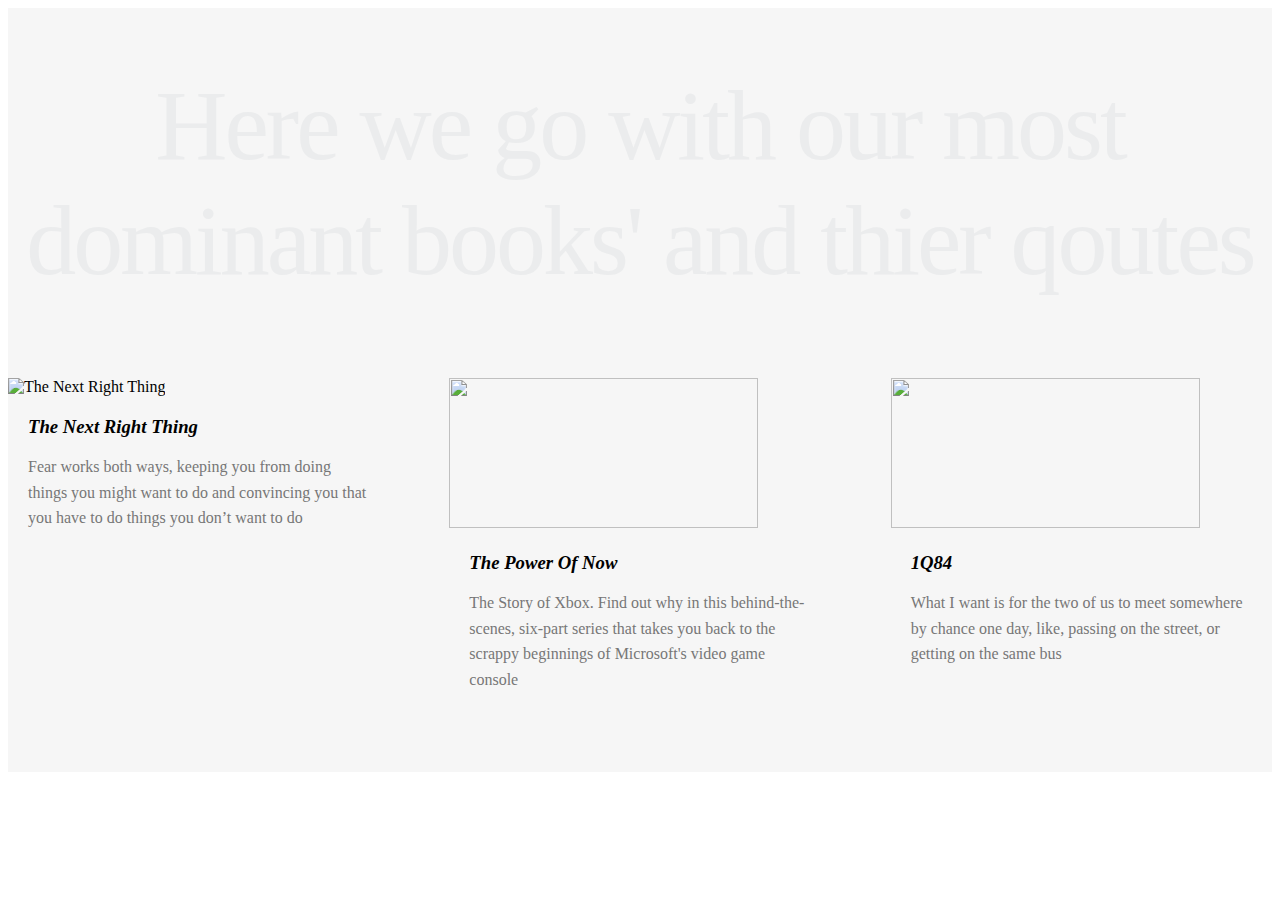
==== templates/topBooks.html @ e4f7e015 "michale jjack" ====
<!DOCTYPE html>
<html>
  <head>
    <meta charset="utf-8">
    <meta name="viewport" content="width=device-width, initial-scale=1">
    <title></title>
    <link rel="stylesheet" type="text/css" href="../css/topBooks.css">
  </head>
  <body>
    <div class="portfolio" id="portfolio">
      <div class="container">
        <h2 class="special-heading">Here we go with our most dominant books' and thier qoutes</h2>
        <div class="portfolio-content">
          <div class="card">
            <img src="https://i.gr-assets.com/images/S/compressed.photo.goodreads.com/books/1549631297l/42244997._SY475_.jpg" alt="The Next Right Thing" />
            <div class="info">
              <h3><i>The Next Right Thing</i></h3>
              <p>Fear works both ways, keeping you from doing things you might want to do and convincing you that you have to do things you don’t want to do</p>
            </div>
          </div>
          <div class="card">
            <img src="https://th.bing.com/th/id/OIP.ykjO6028R8Ld0HO6kU9VYAAAAA?pid=ImgDet&w=192&h=277&c=7"alt="" />
            <div class="info">
              <h3><i>The Power Of Now</i></h3>
              <p>The Story of Xbox. Find out why in this behind-the-scenes, six-part series that takes you back to the scrappy beginnings of Microsoft's video game console</p>
            </div>
          </div>
          <div class="card">
            <img src="https://i1.wp.com/SailEMagazine.com/wp-content/uploads/2014/09/Pocket-full-of-books_-Sep-2014.jpg?resize=391%2C600" alt="" />
            <div class="info">
              <h3><i>1Q84</i></h3>
              <p>What I want is for the two of us to meet somewhere by chance one day, like, passing on the street, or getting on the same bus</p>
            </div>
          </div>
        </div>
      </div>
    </div>
  </body>
</html>
---- css/topBooks.css ----
:root {
  --main-color: #10cab7;
  --txt-color: #fff;
  --secondary-color: #2c4755;
  --section-padding: 60px;
  --section-background: #f6f6f6;
  --main-duration: 0.5s;
}
.portfolio {
  padding-top: var(--section-padding);
  padding-bottom: var(--section-padding);
  background-color: var(--section-background);
}

.special-heading {
  color: #ebeced;
  font-size: 100px;
  text-align: center;
  font-weight: 400;
  letter-spacing: -3px;
  margin: 0;
}
.special-heading + p {
  margin: -30px 0 0;
  font-size: 20px;
  text-align: center;
  color: #797979;
}

.portfolio .portfolio-content {
  display: grid;
  grid-template-columns: repeat(auto-fill, minmax(300px, 1fr));
  grid-gap: 60px;
  margin-top: 80px;
}
.portfolio .portfolio-content .card {
  max-width: 100%;
}
.portfolio .portfolio-content .card img {
  width: 90%;
  height: 150px;
  transition: 0.5s all ease-in-out;
}

.portfolio .portfolio-content .card:hover img {
  -webkit-transform: scale(1.3);
  transform: scale(1.3);
}


.portfolio .portfolio-content .card .info {
  padding: 20px;
}
.portfolio .portfolio-content .card .info h3 {
  margin: 0;
}
.portfolio .portfolio-content .card .info p {
  color: #777;
  line-height: 1.6;
  margin-bottom: 0;
}
/* End of Portfolio */
/* Start of Contact */
.contact {
  padding-top: var(--section-padding);
  padding-bottom: var(--section-padding);
  background-color: var(--section-background);
}
.contact .info{
  padding-top: var(--section-padding);
  padding-bottom: var(--section-padding);
  text-align: center;
}
.contact .info .label {
  font-size: 35px;
  font-weight: 800;
  color: var(--secondary-color);
  letter-spacing: -2px;
  margin-bottom: 15px;
}
.contact .social img{
  margin-left: auto;
  width: 30px;
}
/* End of Contact */
/* Start Footer */
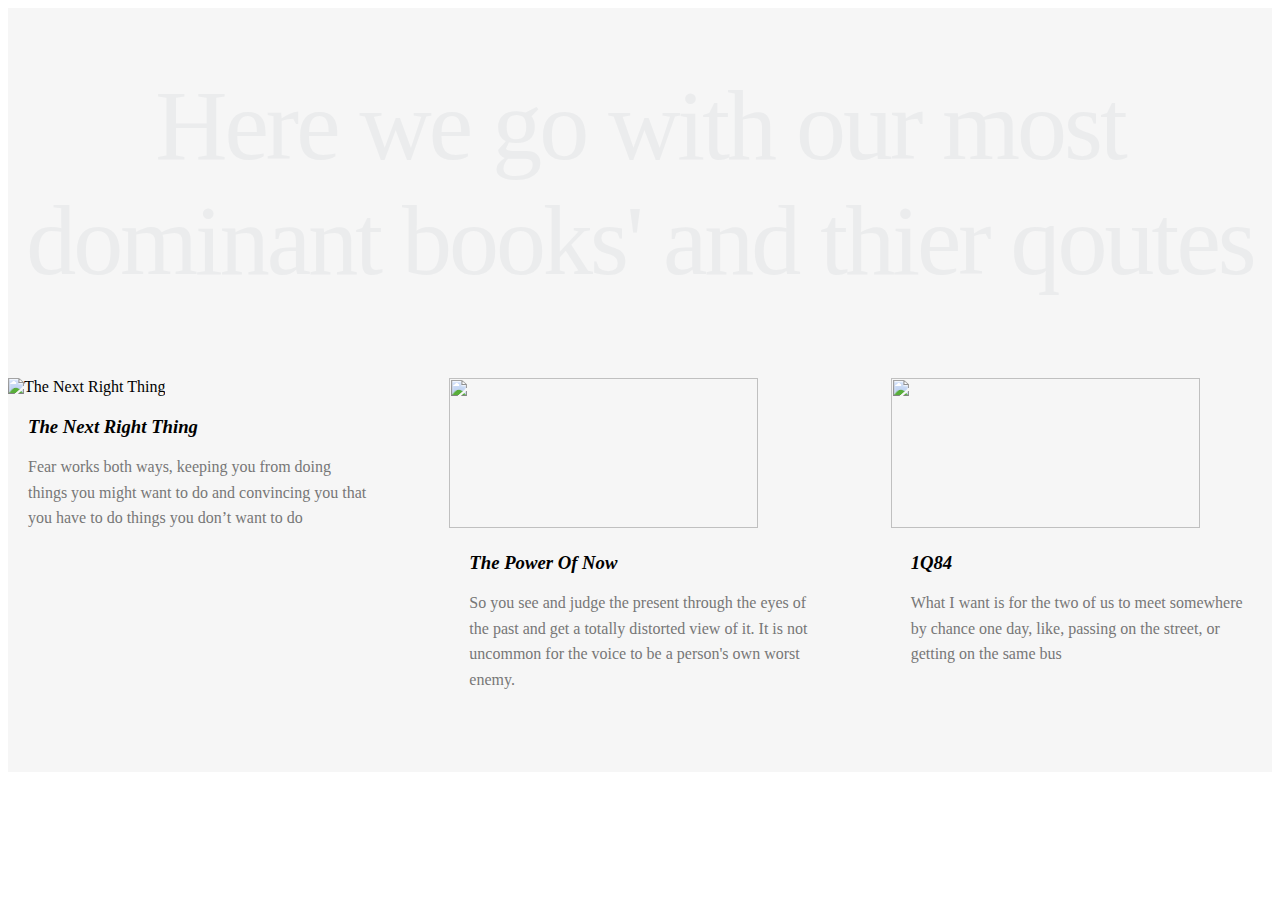
==== commit 313686c9: "final push isa" ====
--- a/templates/topBooks.html
+++ b/templates/topBooks.html
@@ -22,7 +22,7 @@
             <img src="https://th.bing.com/th/id/OIP.ykjO6028R8Ld0HO6kU9VYAAAAA?pid=ImgDet&w=192&h=277&c=7"alt="" />
             <div class="info">
               <h3><i>The Power Of Now</i></h3>
-              <p>The Story of Xbox. Find out why in this behind-the-scenes, six-part series that takes you back to the scrappy beginnings of Microsoft's video game console</p>
+              <p>So you see and judge the present through the eyes of the past and get a totally distorted view of it. It is not uncommon for the voice to be a person's own worst enemy.</p>
             </div>
           </div>
           <div class="card">
